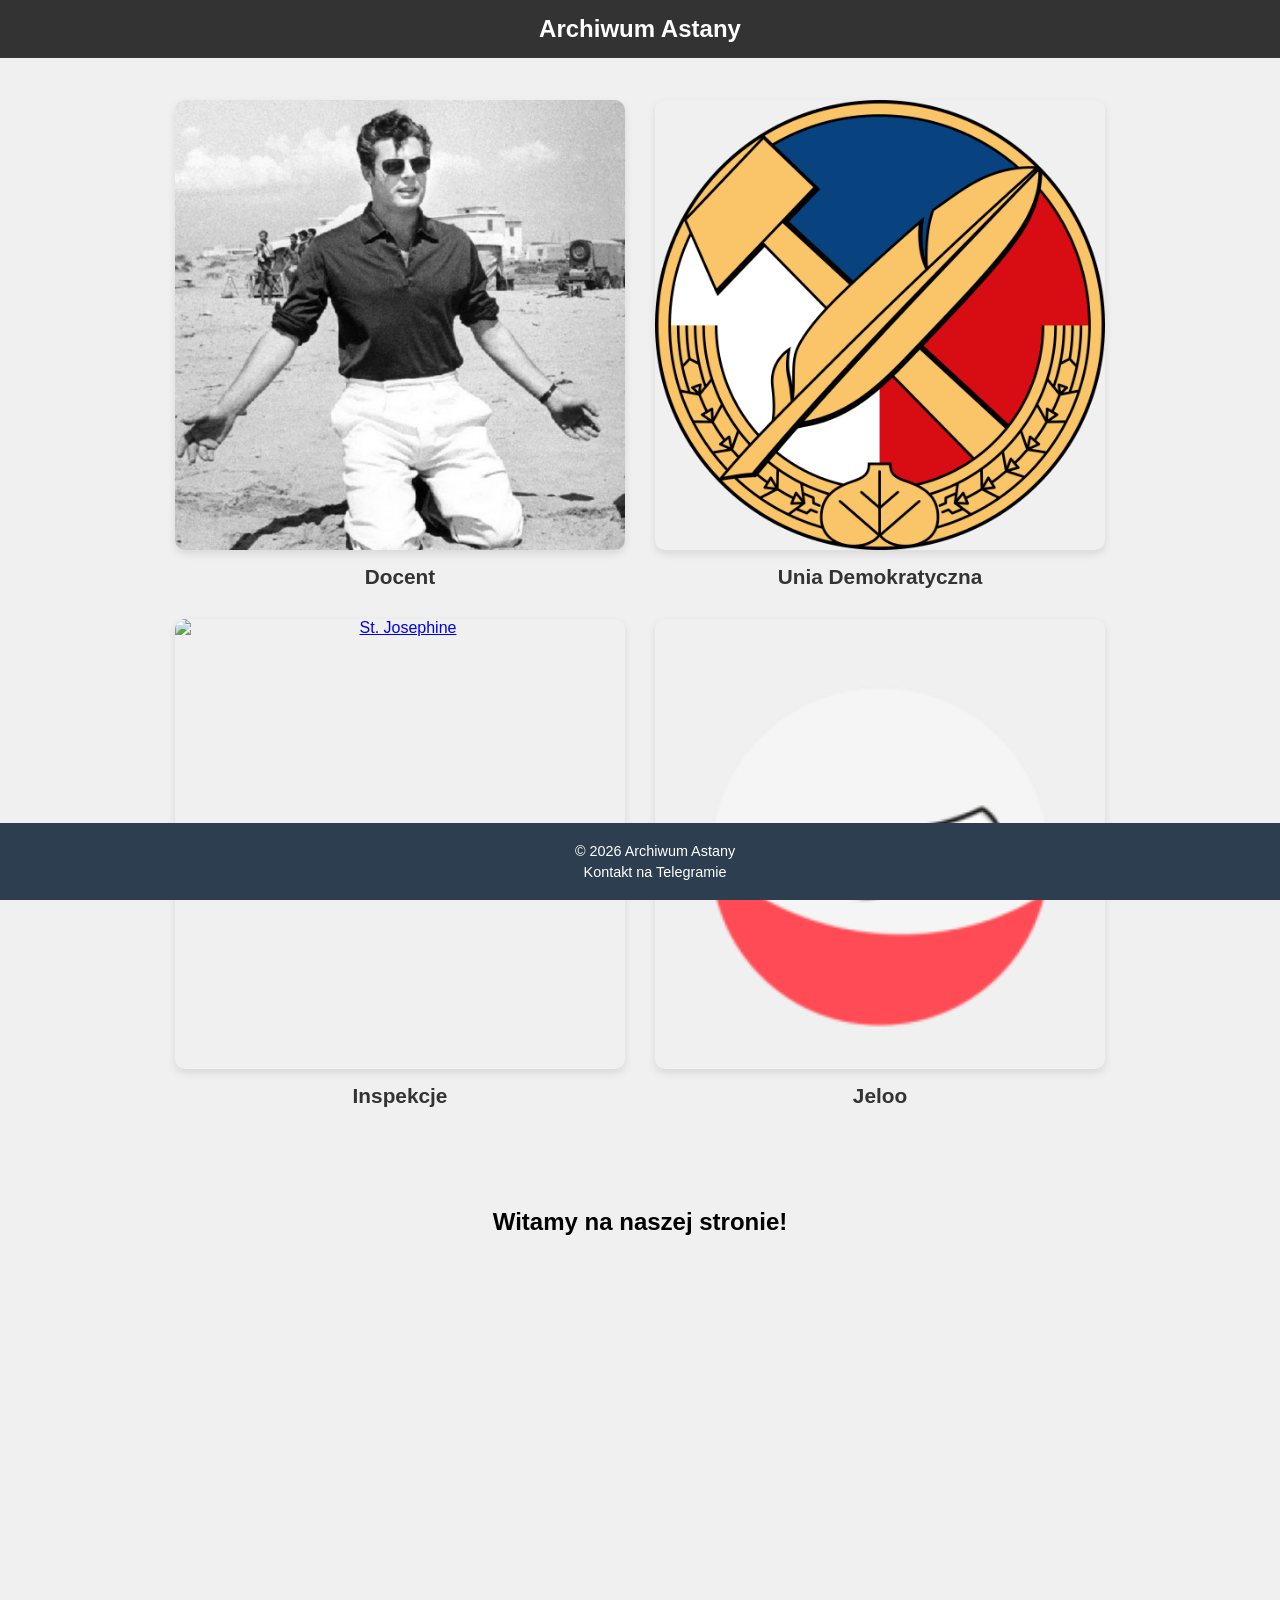
==== index.html @ fdabf26c "Add files via upload" ====
<!DOCTYPE html>
<html lang="pl">
<head>
    <meta charset="UTF-8">
    <meta name="viewport" content="width=device-width, initial-scale=1.0">
    <title>Strona z Obrazkowymi Zakładkami</title>
    <link rel="stylesheet" href="styles.css">
</head>
<body>
    <header class="top-bar">
        <h1>Archiwum Astany</h1>
    </header>
    <main>
        <section class="menu">
            <figure>
                <a href="#Docent">
                    <img src="images/Docent.jpg" alt="Docent">
                </a>
                <figcaption>Docent</figcaption>
            </figure>
            <figure>
                <a href="#UD">
                    <img src="images/UD_logo.png" alt="Unia Demokratyczna">
                </a>
                <figcaption>Unia Demokratyczna</figcaption>
            </figure>
            <figure>
                <a href="inspekcje/hub_inspekcji.html">
                    <img src="images/St.Josephine.png" alt="St. Josephine">
                </a>
                <figcaption>Inspekcje</figcaption>
            </figure>
            <figure>
                <a href="#Jeloo">
                    <img src="images/Jeloo.png" alt="Jeloo">
                </a>
                <figcaption>Jeloo</figcaption>
            </figure>
        </section>

        <section id="home">
            <h2>Witamy na naszej stronie!</h2>
            <!-- Treść sekcji Home -->
        </section>
    </main>
    
    <footer>
        <p>&copy; 2026 Archiwum Astany</p>
        <p>Kontakt na Telegramie</p>
    </footer>
</body>
</html>
---- styles.css ----
body {
    font-family: Arial, sans-serif;
    margin: 0;
    padding: 0;
    background-color: #f0f0f0;
    overflow-x: hidden;
    min-height: 100vh;
    display: flex;
    flex-direction: column;
}

.top-bar {
    background-color: #333;
    color: white;
    text-align: center;
    padding: 15px 0;
    position: fixed;
    width: 100%;
    top: 0;
    z-index: 1000;
}

.top-bar h1 {
    margin: 0;
    font-size: 1.5em;
}

main {
    padding-top: 60px;
    flex: 1;
}

/* SEKCJA Z OBRAZKAMI - DWA W WIERSZU O JEDNAKOWEJ WIELKOŚCI */
.menu {
    display: flex;
    flex-wrap: wrap;
    justify-content: center;
    gap: 30px; /* Zwiększony odstęp między obrazkami */
    padding: 40px 20px;
    background-color: #f0f0f0;
}

.menu figure {
    margin: 0;
    text-align: center;
    width: calc(50% - 15px); /* Dwa w wierszu z odstępem */
    max-width: 450px; /* Maksymalna szerokość */
    padding: 0;
    box-sizing: border-box;
    display: flex;
    flex-direction: column;
    align-items: center;
}

.menu a {
    display: block;
    width: 100%;
    aspect-ratio: 1 / 1; /* KWADRATOWY KONTENER */
    overflow: hidden;
    border-radius: 10px;
    box-shadow: 0 4px 8px rgba(0, 0, 0, 0.1);
}

.menu img {
    width: 100%;
    height: 100%;
    object-fit: cover; /* Obrazek wypełnia kontener zachowując proporcje */
    transition: transform 0.3s ease-in-out;
    display: block;
}

.menu img:hover {
    transform: scale(1.05);
}

.menu figcaption {
    margin-top: 15px;
    font-size: 1.3em;
    font-weight: bold;
    color: #333;
    padding: 0 10px;
    width: 100%;
}

section {
    padding: 60px;
    text-align: center;
    min-height: 100vh;
}

h2 {
    margin: 0;
}

/* FOOTER */
footer {
    background-color: #2c3e50;
    color: #fff;
    text-align: center;
    padding: 15px;
    width: 100%;
    position: sticky; /* POPRAWIONE: zamiast 'dynamic' */
    bottom: 0;
    z-index: 100;
    margin-top: auto;
}

footer p {
    margin: 5px 0;
    font-size: 0.9em;
}

/* Responsywność */
@media (max-width: 768px) {
    .menu figure {
        width: 100%; /* Na małych ekranach jeden obrazek na wiersz */
        max-width: 400px;
    }
    
    .menu a {
        aspect-ratio: 1 / 1; /* Nadal kwadratowe na małych ekranach */
    }
    
    footer {
        position: dynamic;
        bottom: 0;
        left: 0;
        right: 0;
    }
    
    main {
        padding-bottom: 80px;
    }
}

/* Dla bardzo małych ekranów */
@media (max-width: 480px) {
    .menu {
        gap: 20px;
        padding: 20px 10px;
    }
    
    .menu figcaption {
        font-size: 1.1em;
    }
}
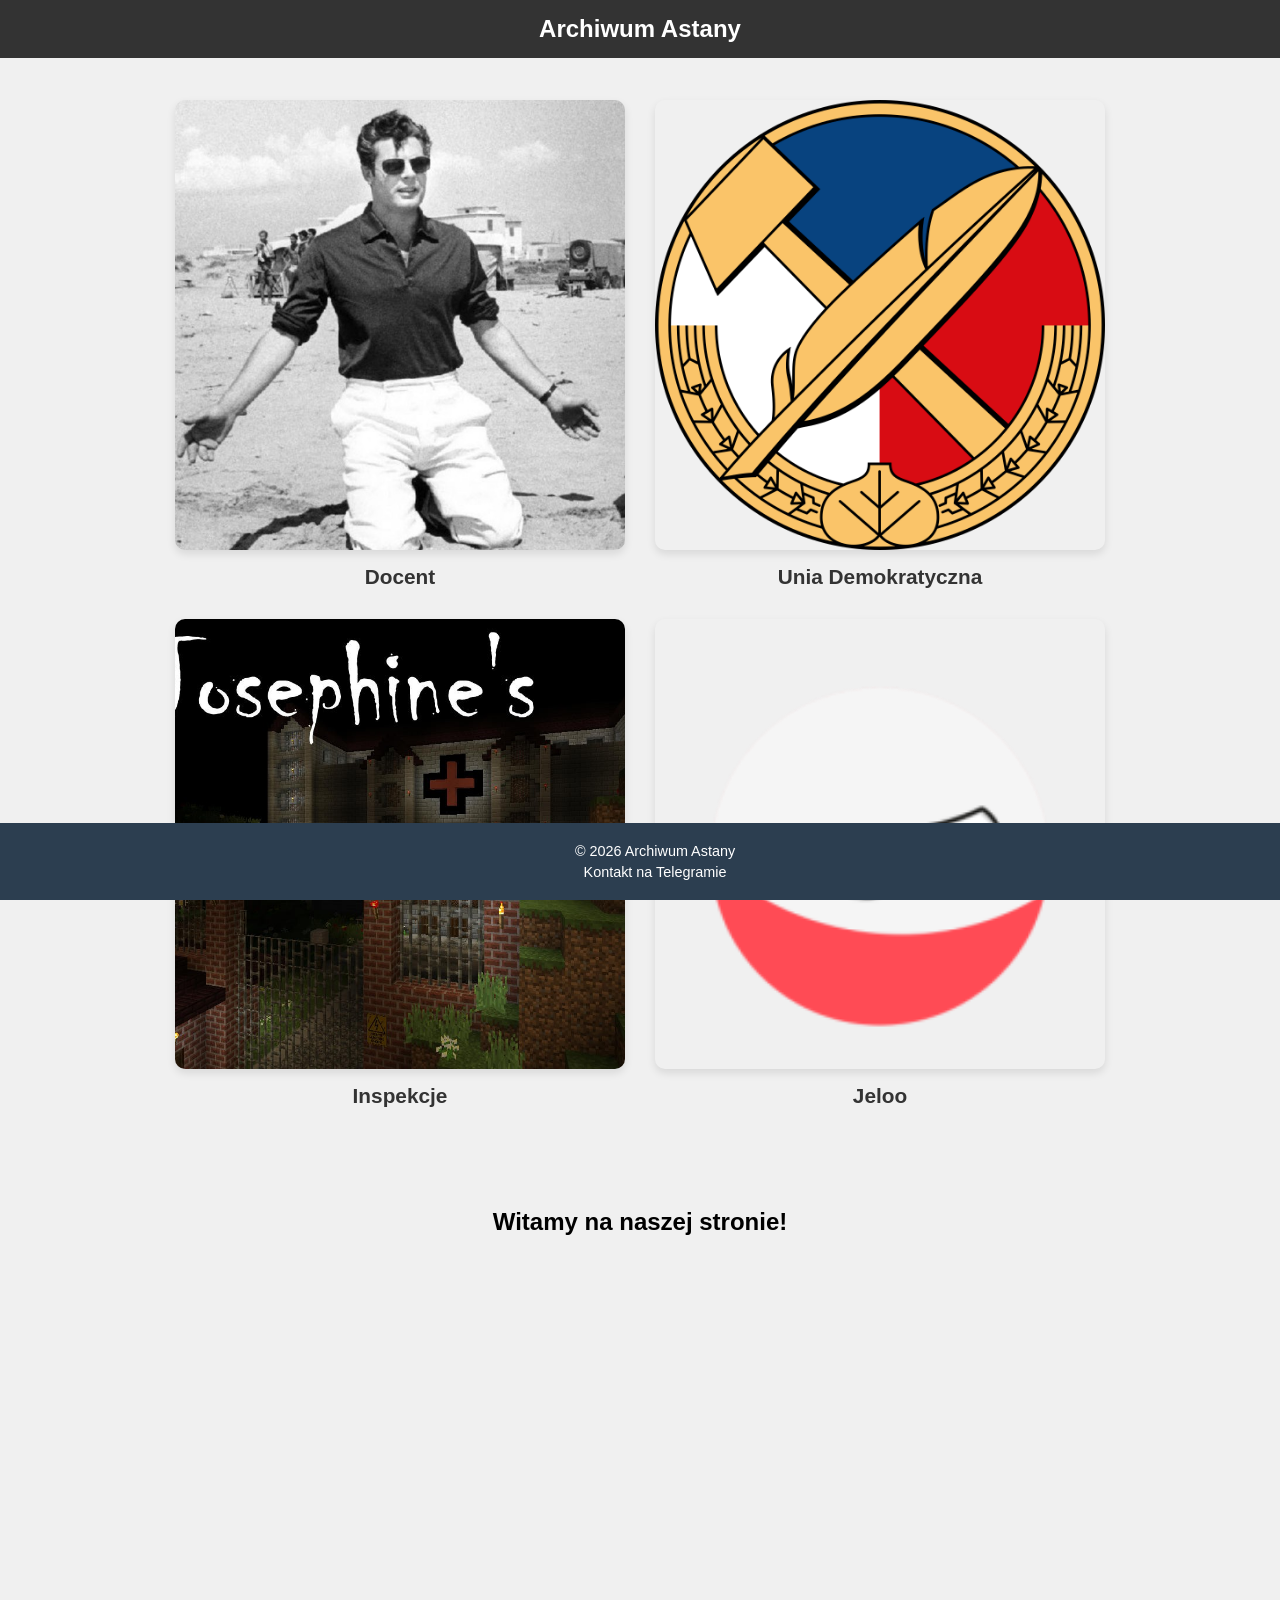
==== commit ba8c09e2: "Update index.html" ====
--- a/index.html
+++ b/index.html
@@ -26,7 +26,7 @@
             </figure>
             <figure>
                 <a href="inspekcje/hub_inspekcji.html">
-                    <img src="images/St.Josephine.png" alt="St. Josephine">
+                    <img src="images/st.josephine.png" alt="St. Josephine">
                 </a>
                 <figcaption>Inspekcje</figcaption>
             </figure>
@@ -49,4 +49,5 @@
         <p>Kontakt na Telegramie</p>
     </footer>
 </body>
-</html>+
+</html>
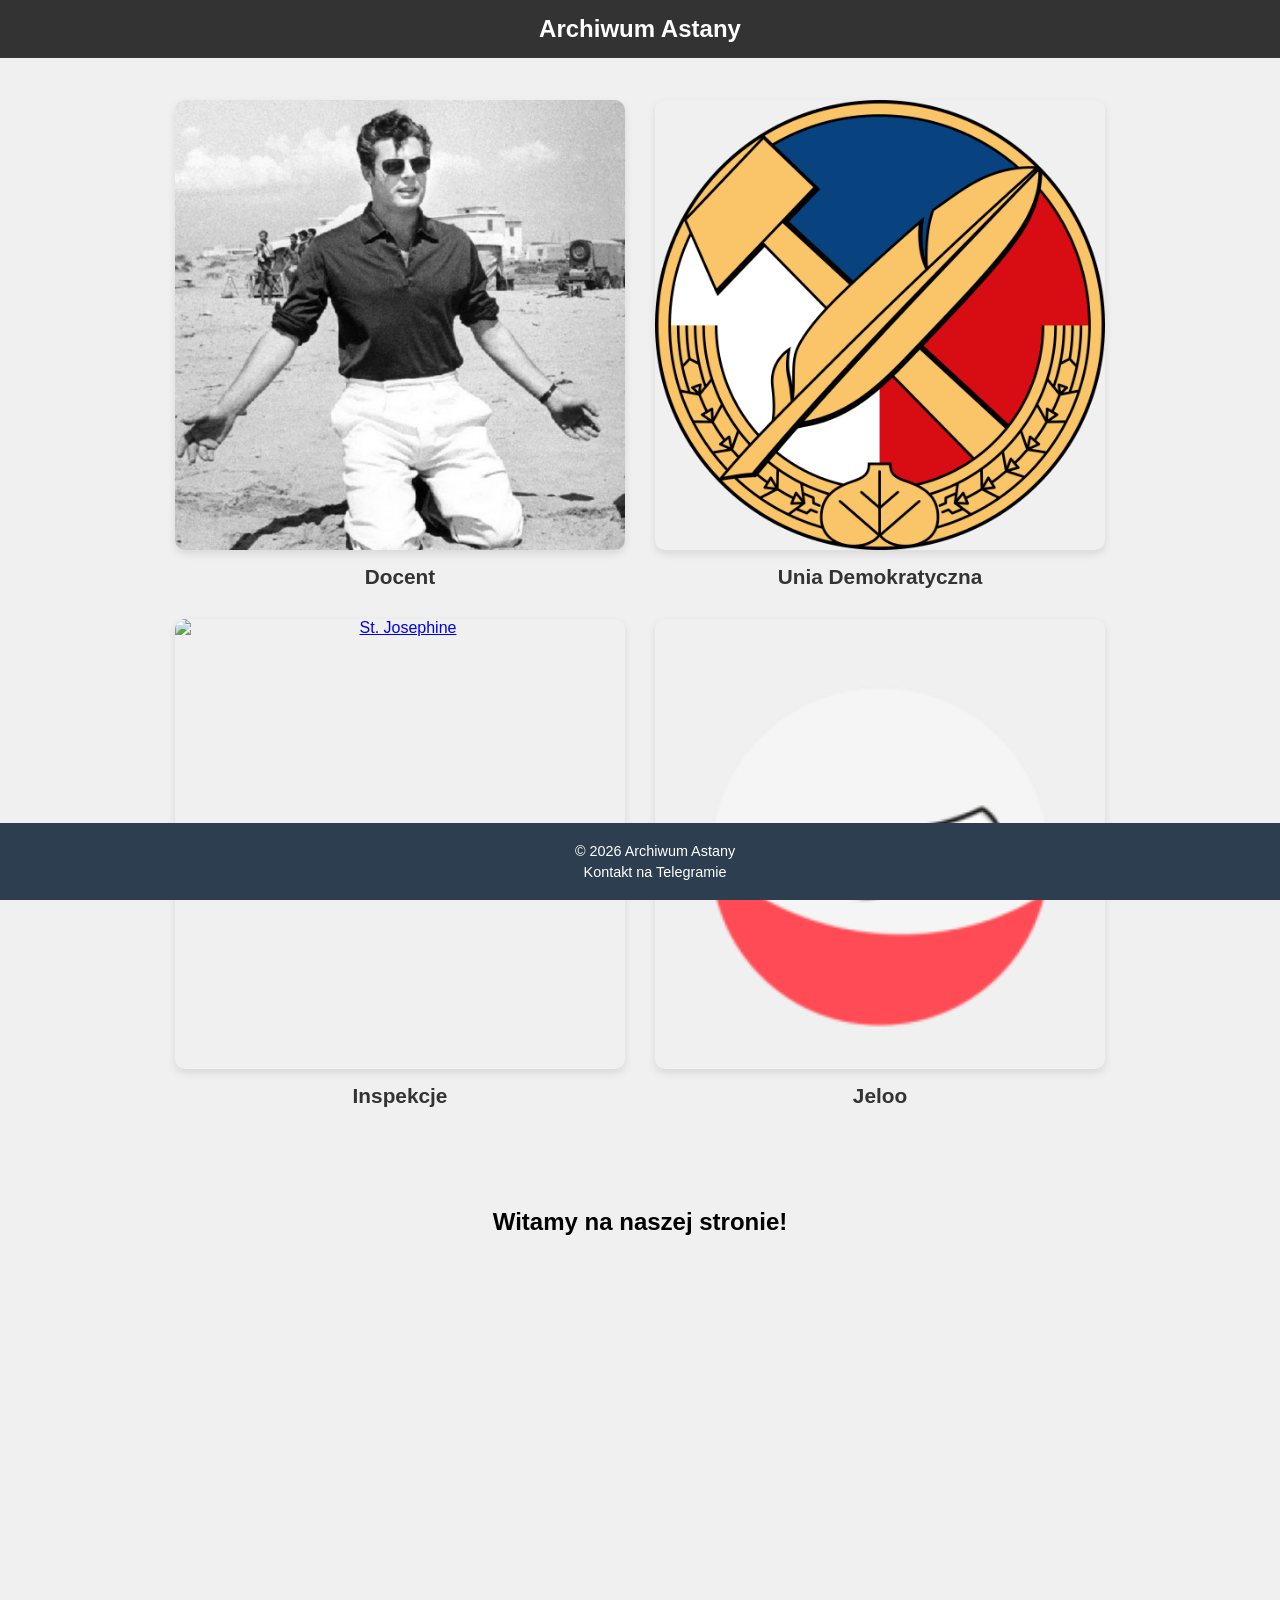
==== commit 013051df: "Add files via upload" ====
--- a/index.html
+++ b/index.html
@@ -19,14 +19,14 @@
                 <figcaption>Docent</figcaption>
             </figure>
             <figure>
-                <a href="#UD">
+                <a href="unia/hub_unii.html">
                     <img src="images/UD_logo.png" alt="Unia Demokratyczna">
                 </a>
                 <figcaption>Unia Demokratyczna</figcaption>
             </figure>
             <figure>
                 <a href="inspekcje/hub_inspekcji.html">
-                    <img src="images/st.josephine.png" alt="St. Josephine">
+                    <img src="images/St.Josephine.png" alt="St. Josephine">
                 </a>
                 <figcaption>Inspekcje</figcaption>
             </figure>
@@ -49,5 +49,4 @@
         <p>Kontakt na Telegramie</p>
     </footer>
 </body>
-
-</html>
+</html>
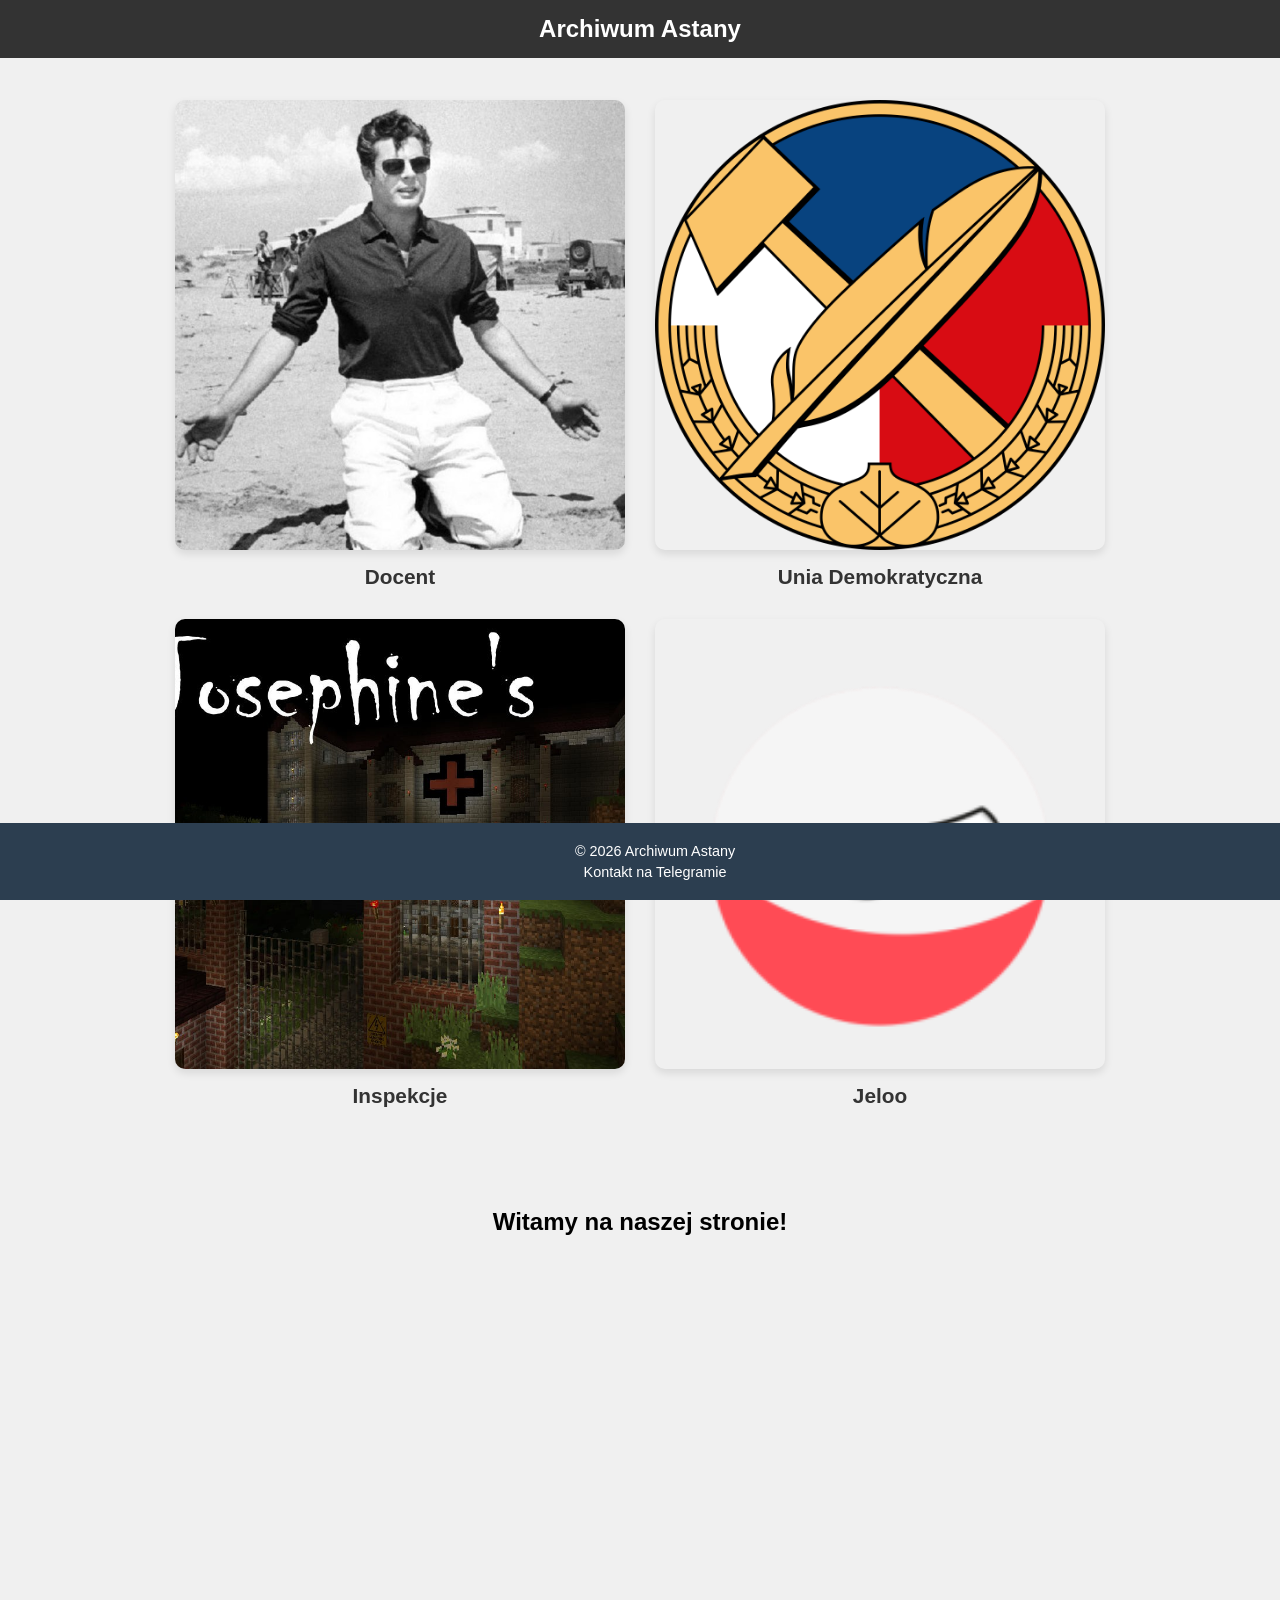
==== commit 81618c43: "Update index.html" ====
--- a/index.html
+++ b/index.html
@@ -3,7 +3,7 @@
 <head>
     <meta charset="UTF-8">
     <meta name="viewport" content="width=device-width, initial-scale=1.0">
-    <title>Strona z Obrazkowymi Zakładkami</title>
+    <title>Index</title>
     <link rel="stylesheet" href="styles.css">
 </head>
 <body>
@@ -26,7 +26,7 @@
             </figure>
             <figure>
                 <a href="inspekcje/hub_inspekcji.html">
-                    <img src="images/St.Josephine.png" alt="St. Josephine">
+                    <img src="images/st.josephine.png" alt="St. Josephine">
                 </a>
                 <figcaption>Inspekcje</figcaption>
             </figure>
@@ -49,4 +49,5 @@
         <p>Kontakt na Telegramie</p>
     </footer>
 </body>
-</html>+
+</html>
